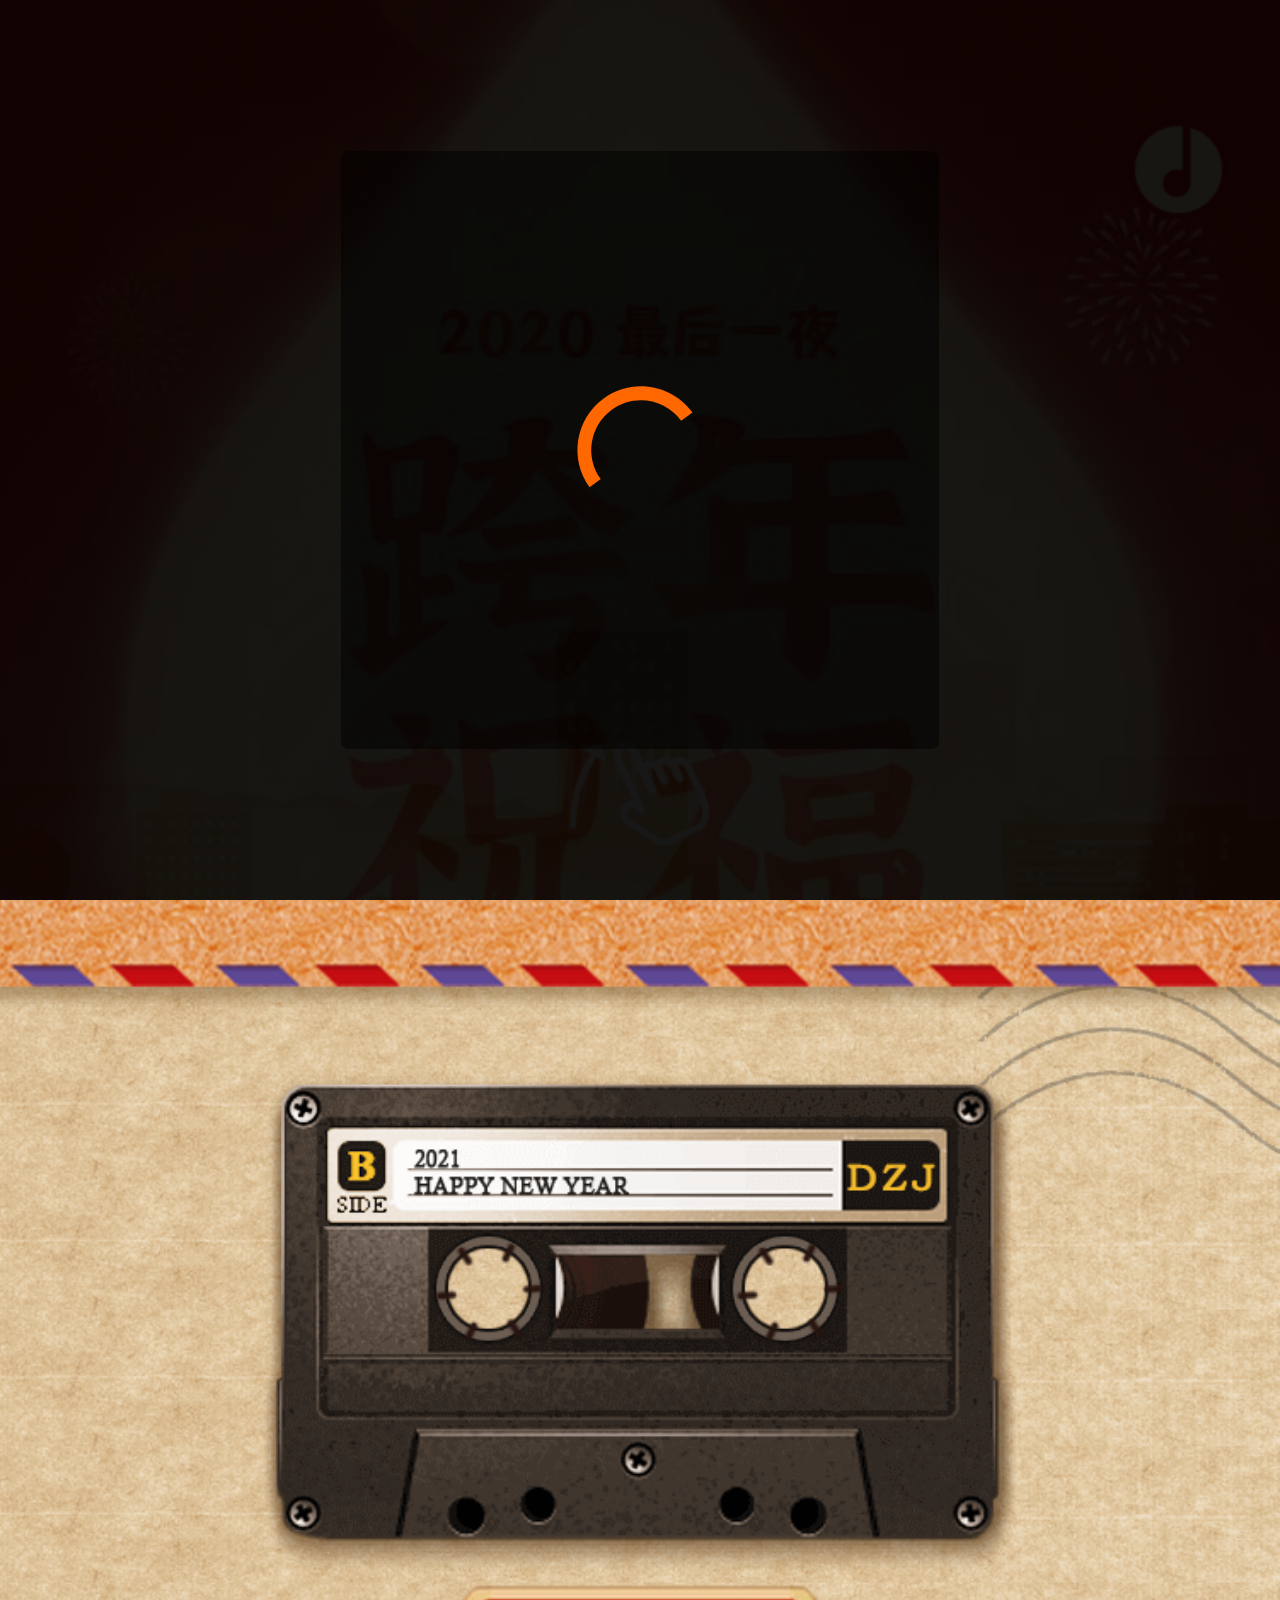
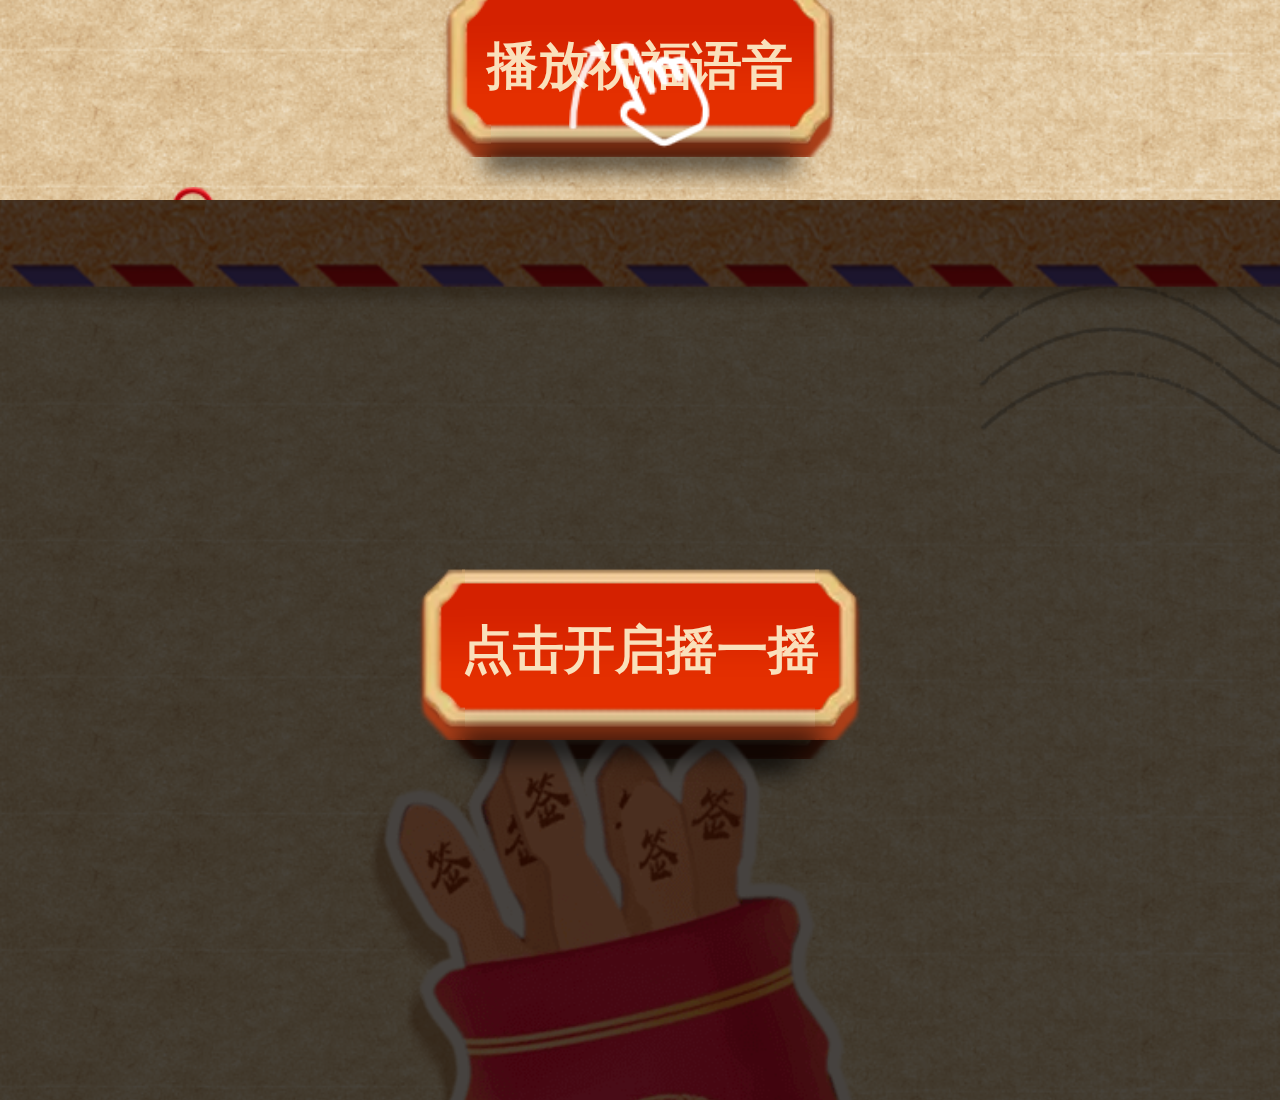
==== index.html @ 48106a55 "first" ====
<!DOCTYPE html>
<html lang="en" style="font-size: 13.3333333vw">

<head>
    <meta charset="UTF-8">
    <meta name="viewport"
        content="width=device-width,initial-scale=1.0, user-scalable=no, minimum-scale=1.0, maximum-scale=1.0" />
    <title>bless you</title>
    <!-- <title><%= htmlWebpackPlugin.options.title %></title> -->
    <link rel="stylesheet" href="./css/global.css">
    <link rel="stylesheet" href="./css/index.css">


</head>

<body>
    <div class="page-container">
        <!-- 第一屏 -->
        <div class="page page-first">
            <button class="g-btn">来自谁的祝福</button>
            <div class="hand-up"></div>
        </div>
        <!-- 第二屏 -->
        <div class="page page-second g-letter-bg">
            <div class="g-tape "></div>
            <button class="g-btn" data-default="true">播放祝福语音</button>
            <div class="note">
                <pre></pre>
            </div>
            <div class="hand-up"></div>
        </div>
        <!-- 第三屏 -->
        <div class="page page-third g-letter-bg">
            <div class="bless-label"></div>
            <div class="g-paper">
                <div class="paper-content"></div>
            </div>
            <button class="g-btn" data-default="true">我也要送祝福</button>
            <div class="g-seal"></div>
            <div class="g-modal">
                <button data-default="true" class="g-btn">点击开启摇一摇</button>
            </div>
        </div>
    </div>
    <!-- 右上角音乐符号 -->
    <div class="music" data-default="true"></div>
    <!-- 祝福语音 -->
    <audio id="soundAudio"></audio>
    <!-- 背景音乐 -->
    <audio id="bgAudio" loop crossOrigin="anonymous"></audio>
    <!-- 摇一摇音频 -->
    <audio id="shakenAudio" src="./assets/media/shaken.mp3" crossOrigin="anonymous"></audio>

    <script src="./js/main.js"></script>


</body>

</html>
---- css/global.css ----
html,
body {
  height: 100%;
}
body {
  margin: 0;
  overflow: hidden;
  font-size: 0.3rem;
}
.g-letter-bg {
  background: url(../assets/letter-edge.png) repeat-x left top / 1.2rem 0.67rem, url(../assets/water-line.png) no-repeat right top / 1.78rem 1.49rem, url(../assets/letter-bg.png) left top / 7.5rem 0.8rem;
}
.g-tape {
  position: relative;
  width: 4.47rem;
  height: 2.96rem;
  background: url("../assets/tape.png") no-repeat left / 100%;
}
.g-tape::before,
.g-tape::after {
  content: '';
  position: absolute;
  top: 0.97rem;
  width: 0.65rem;
  height: 0.65rem;
  background: url("../assets/tape-inner.png") no-repeat left / 100%;
}
.g-tape::before {
  left: 1.029rem;
}
.g-tape::after {
  right: 1.029rem;
}
.g-tape.playing::before,
.g-tape.playing::after {
  animation: turn 1.5s linear infinite;
}
@keyframes turn {
  100% {
    transform: rotate(360deg);
  }
}
.g-btn {
  position: relative;
  min-width: 2rem;
  height: 1.06rem;
  padding: 0 0.26rem;
  border: none;
  outline: none;
  color: #fae0bb;
  background: url("../assets/btn-left.png") no-repeat left 0.05rem / 0.28rem 1.06rem, url("../assets/btn-right.png") no-repeat right 0.05rem / 0.28rem 1.06rem, url("../assets/btn-mid.png") repeat-x left 0.05rem / 0.05rem 1.06rem content-box;
  background-position: left 0.05rem, right 0.05rem, left 0.05rem;
  text-align: center;
  font-size: 0.3rem;
  font-weight: bold;
  white-space: nowrap;
  box-sizing: border-box;
}
.g-btn::before {
  content: '';
  position: absolute;
  top: 0.75rem;
  left: 0.25rem;
  right: 0.25rem;
  height: 0.1rem;
  box-shadow: 0 0.27rem 0.15rem #000;
}
.g-paper {
  width: 4.54rem;
  padding: 0.22rem 0;
  background: url(../assets/paper-mid.png) repeat-y left top / 4.54rem 0.05rem content-box, url(../assets/paper-top.png) no-repeat left top / 4.54rem 0.25rem padding-box, url(../assets/paper-bottom.png) no-repeat left bottom / 4.54rem 0.25rem padding-box;
  font-size: 0.3rem;
}
.g-modal {
  display: flex;
  justify-content: center;
  align-items: center;
  position: absolute;
  left: 0;
  top: 0;
  width: 100%;
  height: 100%;
  background-color: rgba(0, 0, 0, 0.7);
  z-index: 99;
}
.g-seal {
  position: absolute;
  bottom: 0.5rem;
  left: 50%;
  transform: translate(-50%);
  width: 1.03rem;
  height: 1.17rem;
  background: url("../assets/seal.png") no-repeat left / 100%;
}
.g-loading {
  display: flex;
  justify-content: center;
  align-items: center;
  width: 3.5rem;
  height: 3.5rem;
  border-radius: 7px;
  background-color: rgba(0, 0, 0, 0.5);
}
.g-loading img {
  width: 1rem;
  height: 1rem;
}
---- css/index.css ----
.page-container {
  height: 100%;
}
.page-container .page {
  position: relative;
  height: 100%;
  overflow: hidden;
}
.page-container .page .hand-up {
  position: absolute;
  bottom: 0.3rem;
  left: 50%;
  transform: translate(-50%);
  width: 0.83rem;
  height: 0.64rem;
  background: url("../assets/up.png") left top / 100%;
}
.page-container .page-first {
  background: url("../assets/city.png") no-repeat bottom / 7.5rem 4.1rem, url("../assets/cover-bg.jpg") no-repeat top / 7.5rem 13.34rem #ae0806;
}
.page-container .page-first .g-btn {
  position: absolute;
  top: 7.4rem;
  left: 50%;
  transform: translate(-50%);
}
.page-container .page-second {
  text-align: center;
}
.page-container .page-second .g-tape {
  margin: 1rem auto 0;
}
.page-container .page-second .note {
  position: absolute;
  top: 5.3rem;
  bottom: 1.3rem;
  left: 50%;
  transform: translate(-50%);
  width: 5.6rem;
  padding: 0.34rem;
  font-size: 0.35rem;
  border-radius: 5px;
  background-color: #e8d7c6;
  box-shadow: 0 3px 5px rgba(0, 0, 0, 0.5);
}
.page-container .page-second .note::before {
  content: "";
  position: absolute;
  left: 0.4rem;
  top: -0.1rem;
  width: 0.43rem;
  height: 0.8rem;
  background: url("../assets/note-attach.png") no-repeat left / 100%;
}
.page-container .page-second .note pre {
  width: 100%;
  height: 100%;
  margin: 0;
  overflow-y: auto;
  white-space: break-spaces;
}
.page-container .page-third .bless-label {
  position: absolute;
  top: 3rem;
  left: 50%;
  transform: translate(-50%);
  width: 3.2rem;
  height: 4.92rem;
  background: url("../assets/bless-label.png") no-repeat left / 100%;
  z-index: 2;
}
.page-container .page-third .g-paper {
  position: absolute;
  top: 7.62rem;
  left: 50%;
  transform: translate(-50%);
}
.page-container .page-third .g-paper .paper-content {
  width: 3.97rem;
  height: 0.79rem;
  margin: 0 auto;
  background: url("../assets/shaken.png") no-repeat left / 100%;
}
.page-container .page-third > .g-btn {
  position: absolute;
  bottom: 2rem;
  left: 50%;
  transform: translate(-50%);
}
.music {
  position: fixed;
  top: 0.7rem;
  right: 0.3rem;
  width: 0.59rem;
  height: 0.59rem;
  background: url("../assets/music.png") no-repeat left / 100%;
  transition: 0.3s;
  z-index: 99;
  animation: duang 1s linear infinite;
}
@keyframes duang {
  25% {
    transform: scale(0.8);
  }
  50% {
    transform: scale(1);
  }
  75% {
    transform: scale(1.2);
  }
}
.music.music-close {
  opacity: 0.3;
}
.bless-card {
  display: flex;
  justify-content: center;
  align-items: center;
  position: relative;
  width: 4.95rem;
  height: 7.26rem;
  border-radius: 10px;
  background: url("../assets/bless-card-slogan.png") no-repeat center 0.3rem / 4.09rem 0.41rem, url("../assets/letter-bg.png") repeat-y left top / 7.5rem 0.8rem;
}
.bless-card img {
  max-width: 4.26rem;
  max-height: 4.34rem;
  margin-top: -1rem;
}
.close {
  position: absolute;
  top: 100%;
  width: 0.63rem;
  height: 1.19rem;
  background: url("../assets/bless-card-close.png") no-repeat left top / 100% 100%;
}
.close .close-btn {
  width: 0.64rem;
  height: 0.64rem;
  margin-top: 0.55rem;
  border-radius: 50%;
}
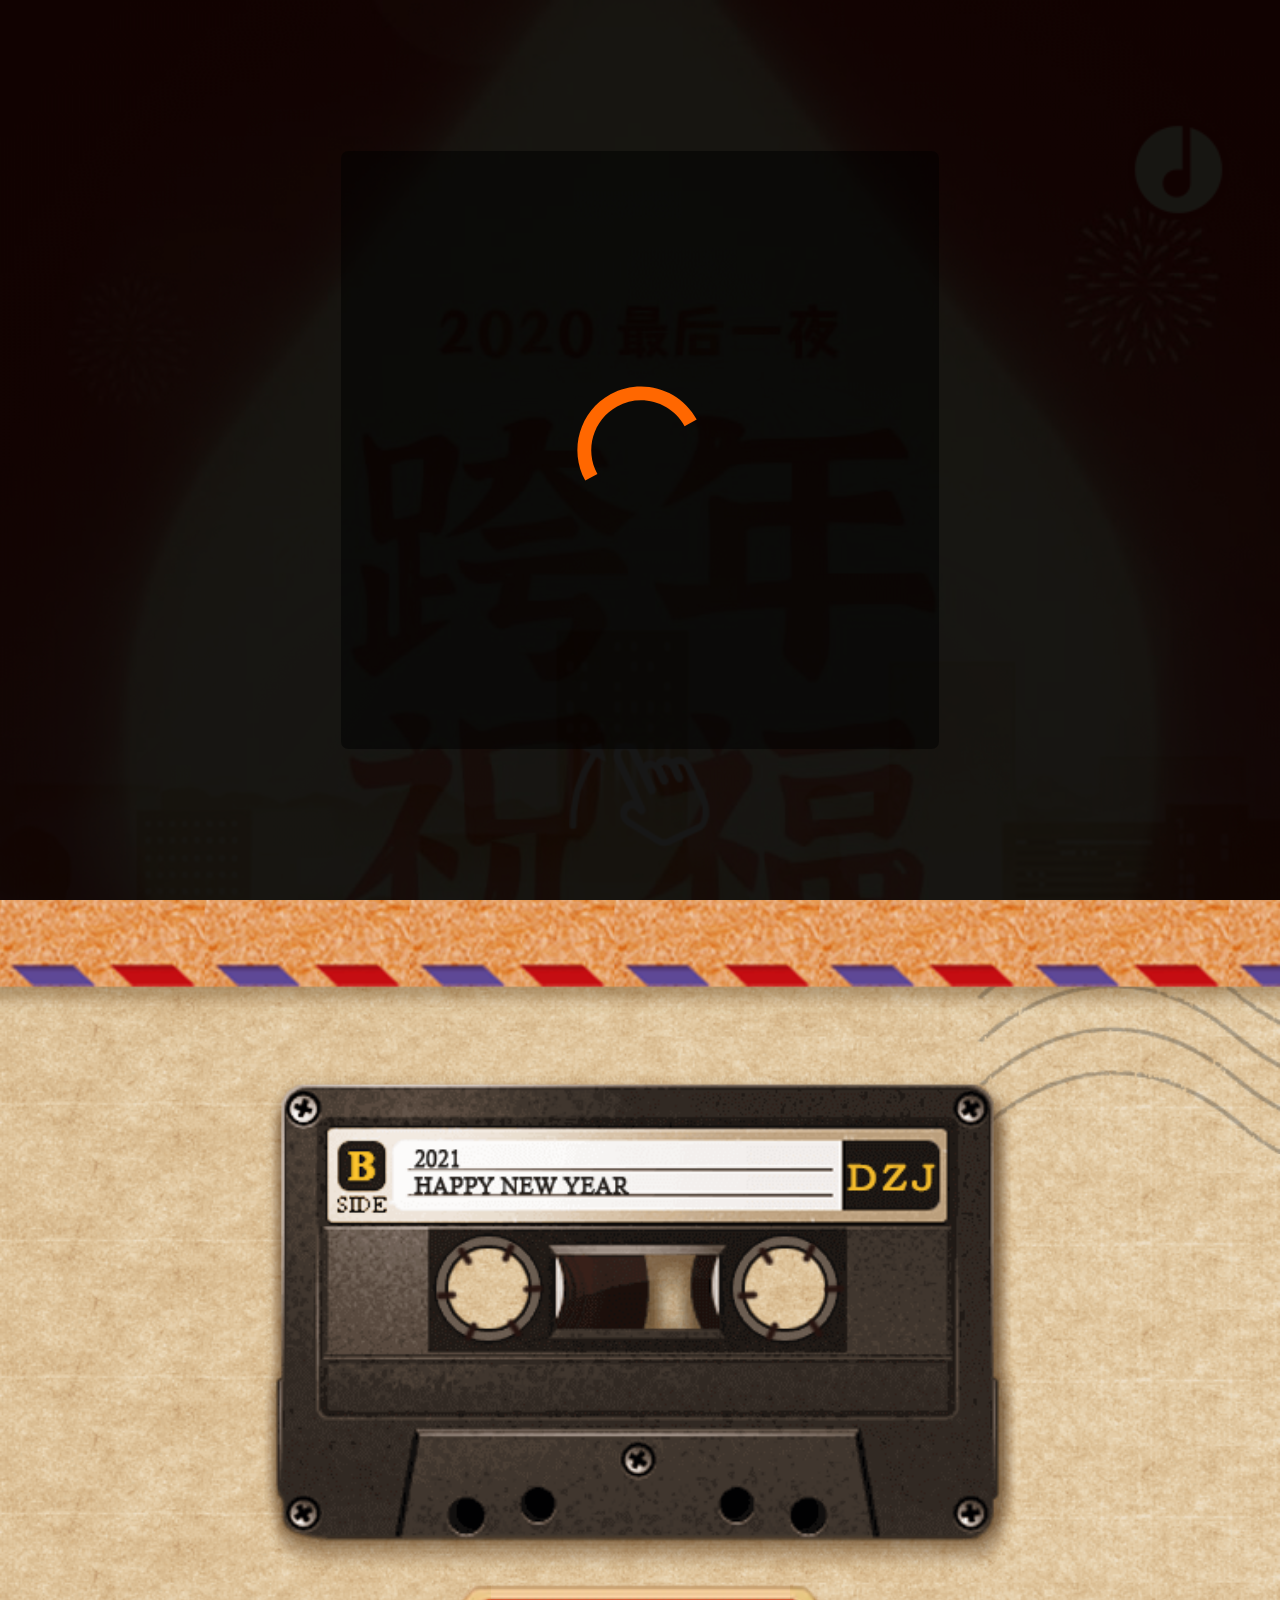
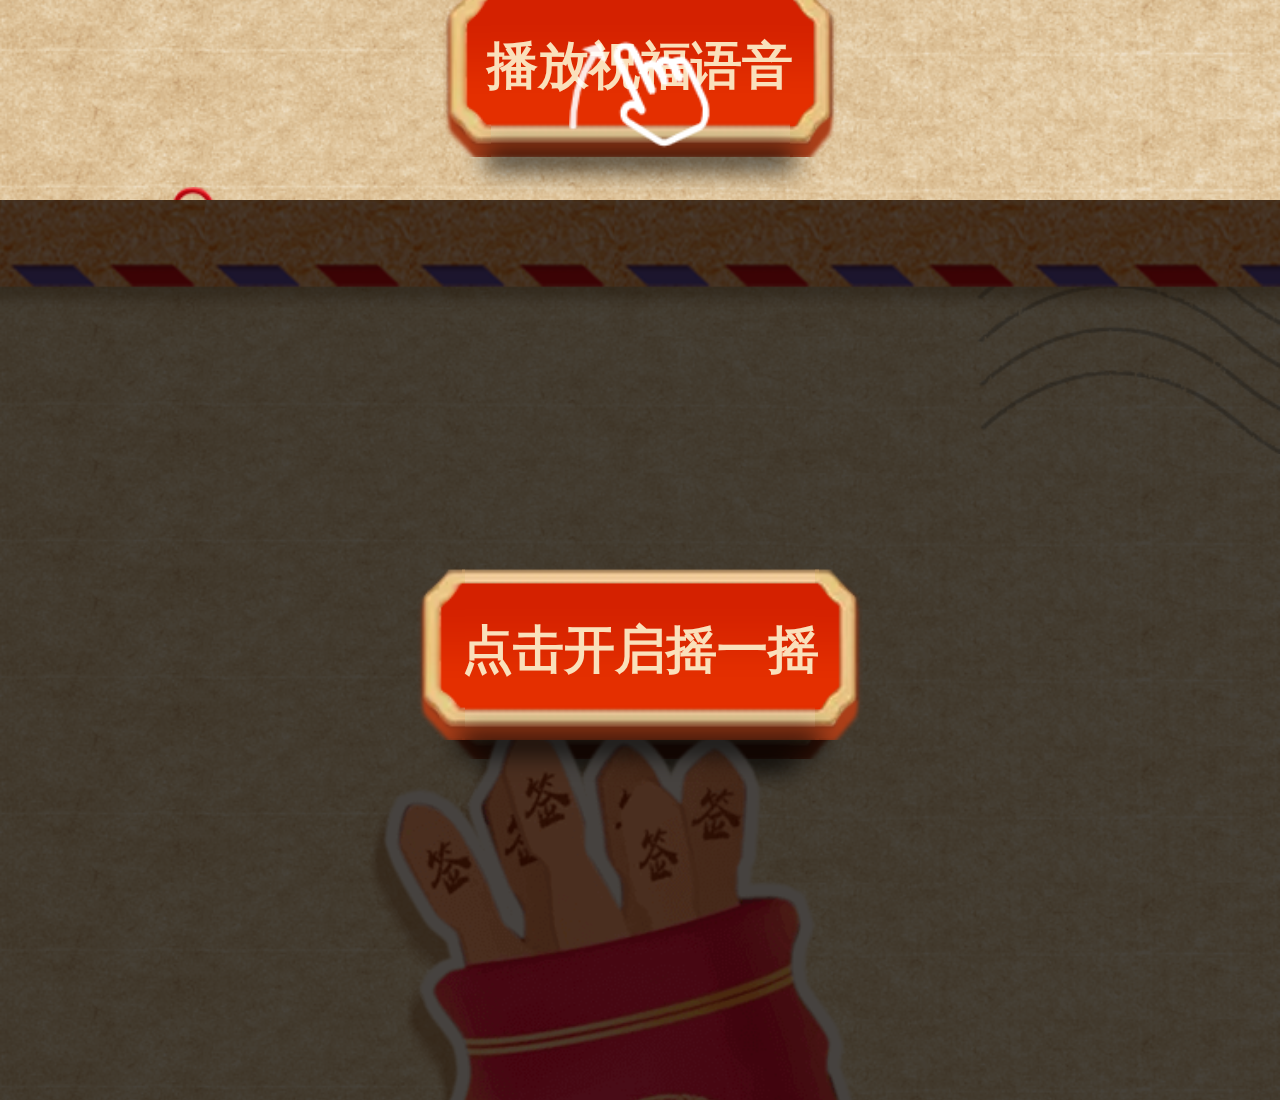
==== commit 76bcae4e: "Update index.html" ====
--- a/index.html
+++ b/index.html
@@ -6,6 +6,7 @@
     <meta name="viewport"
         content="width=device-width,initial-scale=1.0, user-scalable=no, minimum-scale=1.0, maximum-scale=1.0" />
     <title>bless you</title>
+    <link rel="shortcut icon" href="./favicon.ico" type="image/x-icon">
     <!-- <title><%= htmlWebpackPlugin.options.title %></title> -->
     <link rel="stylesheet" href="./css/global.css">
     <link rel="stylesheet" href="./css/index.css">
@@ -56,4 +57,4 @@
 
 </body>
 
-</html>+</html>
